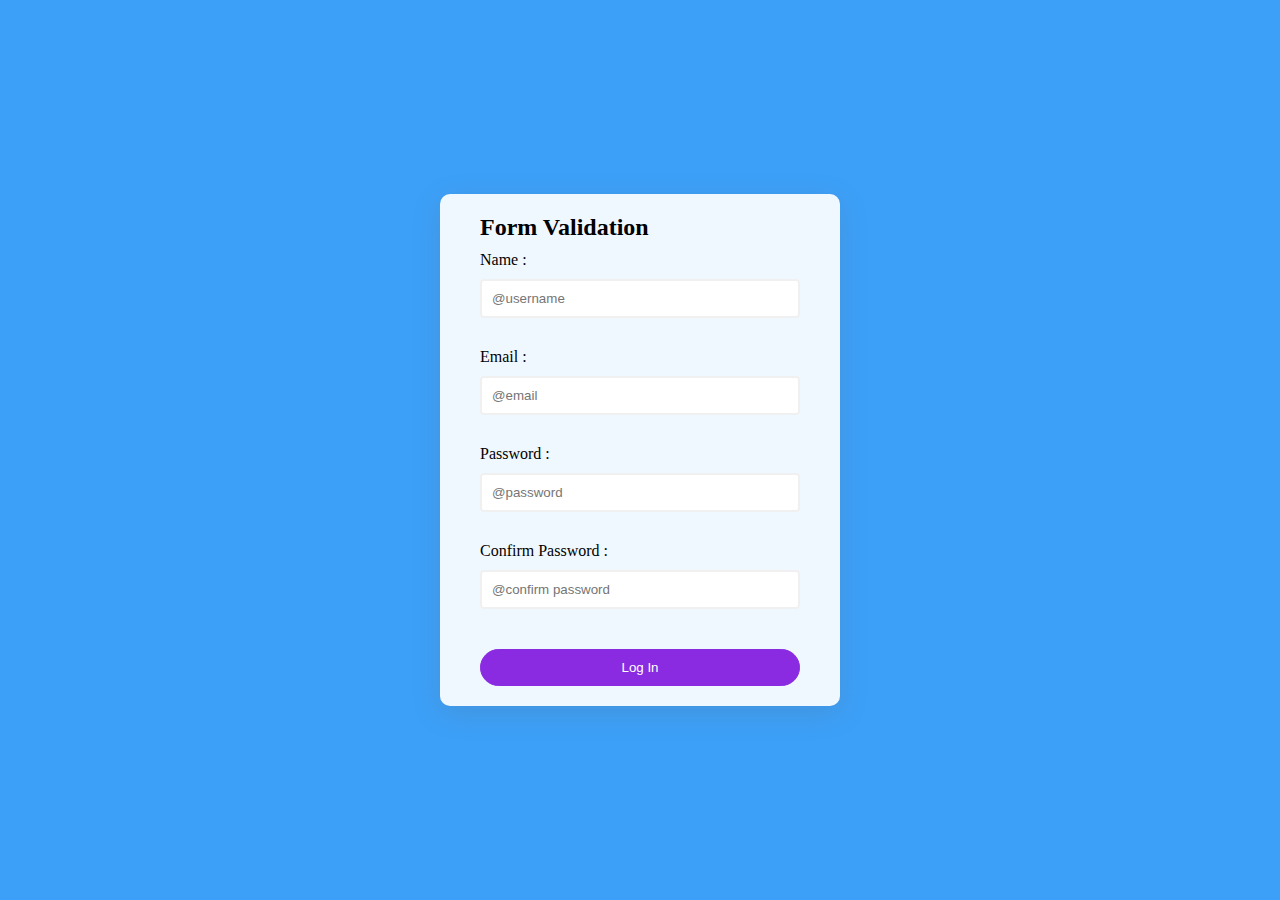
==== index.html @ 35d0a0d9 "form validation" ====
<!DOCTYPE html>
<html lang="en">
<head>
    <meta charset="UTF-8">
    <meta http-equiv="X-UA-Compatible" content="IE=edge">
    <meta name="viewport" content="width=device-width, initial-scale=1.0">
    <title>Form Validation</title>
    <link href='https://unpkg.com/boxicons@2.1.1/css/boxicons.min.css' rel='stylesheet'>
    <link rel="stylesheet" href="style.css">
</head>
<body id="formbody">
    <div class="container">
        <div class="header">
            <h2>Form Validation</h2>
        </div>
        <form class="form" id="form" action="https://github.com/">
            <div class="form-control ">
                <label for="username">Name :</label>
                <input type="text" id="username" placeholder="@username">
                <i class='bx bxs-alarm-exclamation'></i>
                <i class='bx bxs-check-circle'></i>
                <small>Error Message</small>
            </div>
            <div class="form-control ">
                <label for="email">Email :</label>
                <input type="email" id="email" placeholder="@email">
                <i class='bx bxs-alarm-exclamation'></i>
                <i class='bx bxs-check-circle'></i>
                <small>Error Message</small>
            </div>
            <div class="form-control">
                <label for="password">Password :</label>
                <input type="password" id="password" placeholder="@password">
                <i class='bx bxs-alarm-exclamation'></i>
                <i class='bx bxs-check-circle'></i>
                <small>Error Message</small>
            </div>
            <div class="form-control">
                <label for="confirmpassword">Confirm Password :</label>
                <input type="password" id="confirmpassword" placeholder="@confirm password">
                <i class='bx bxs-alarm-exclamation'></i>
                <i class='bx bxs-check-circle'></i>
                <small>Error Message</small>
            </div>

            <button type="submit">Log In</button>
        </form>
    </div>

    <script src="index.js"></script>
</body>
</html>
---- style.css ----
*{
    margin: 0;
    padding: 0;
    box-sizing: border-box;
}
#formbody{
    display: grid;
    justify-content: center;
    align-content: center;
    min-height: 100vh;
    background-color: rgb(60, 160, 248);
}
.container{
    background-color: aliceblue;
    width: 400px;
    max-width: 100%;
    border-radius: 10px;
    padding: 20px 40px;
    box-shadow: rgba(100, 100, 111, 0.2) 0px 7px 29px 0px;
}

.header{
    margin-bottom: 20px;
}
.form-control{
    margin-bottom: 20px;
    padding-bottom: 20px;
    margin-top: -10px;
    position: relative;
}

.form-control label{
    display: block;
    margin-bottom: 10px;
}
.form-control input{
    display: block;
    width: 100%;
    padding:10px;
    border-radius: 4px;
    border: 2px solid #f0f0f0;
    
}
.form-control.success input{
    border: 2px solid green;
}
.form-control.error input{
    border: 2px solid red;
}
.form-control i{
    visibility: hidden;
    position: absolute;
    right: 10px;
    top: 40px;
}
.form-control.success .bxs-check-circle{
    visibility: visible;
    color: green;
}
.form-control.error .bxs-alarm-exclamation{
    visibility: visible;
    color: red;
}
.form-control small{
    visibility: hidden;
    position:absolute;
    bottom: 0;
    left: 0;
}
.form-control.error small{
    visibility: visible;
    color: red;
}
.form button{
    display: block;
    width: 100%;
    background-color: blueviolet;
    color: white;
    padding: 10px;
    border-radius: 20px;
    border: 1px solid blueviolet;
    cursor: pointer;
}


/* successfull page  */
#successbody{
    display: grid;
    justify-content: center;
    align-content: center;
    min-height: 100vh;
    background-color: rgb(60, 160, 248);
}
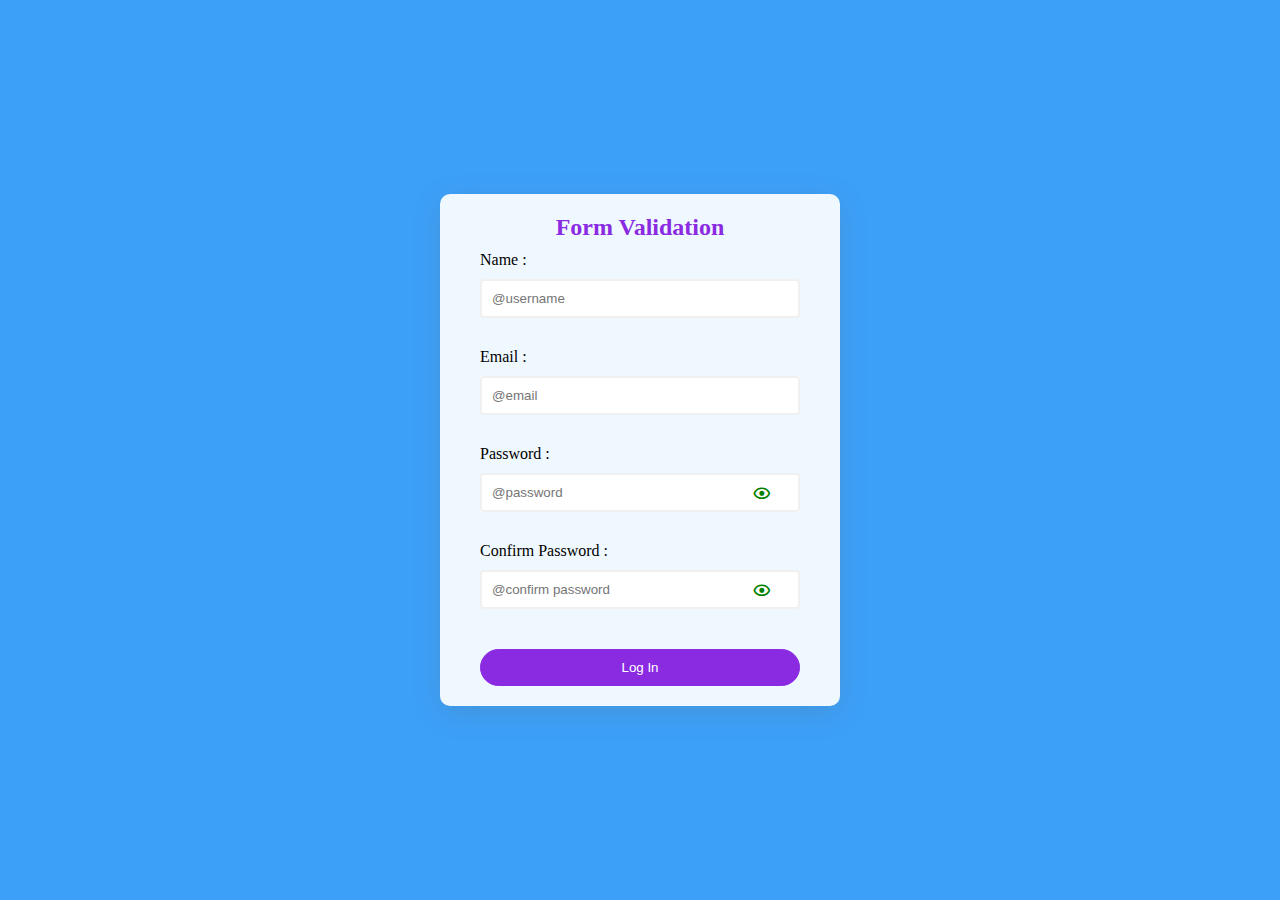
==== commit b509fced: "password show hide" ====
--- a/index.html
+++ b/index.html
@@ -31,6 +31,9 @@
             <div class="form-control">
                 <label for="password">Password :</label>
                 <input type="password" id="password" placeholder="@password">
+
+                <i class='bx bx-show'></i>
+                <i class='bx bx-hide' ></i>
                 <i class='bx bxs-alarm-exclamation'></i>
                 <i class='bx bxs-check-circle'></i>
                 <small>Error Message</small>
@@ -38,6 +41,9 @@
             <div class="form-control">
                 <label for="confirmpassword">Confirm Password :</label>
                 <input type="password" id="confirmpassword" placeholder="@confirm password">
+
+                <i class='bx bx-show' id="confirmShow"></i>
+                <i class='bx bx-hide' id="confirmHide"></i>
                 <i class='bx bxs-alarm-exclamation'></i>
                 <i class='bx bxs-check-circle'></i>
                 <small>Error Message</small>
--- a/style.css
+++ b/style.css
@@ -17,10 +17,13 @@
     border-radius: 10px;
     padding: 20px 40px;
     box-shadow: rgba(100, 100, 111, 0.2) 0px 7px 29px 0px;
+
 }
 
 .header{
     margin-bottom: 20px;
+    text-align: center;
+    color: blueviolet;
 }
 .form-control{
     margin-bottom: 20px;
@@ -47,13 +50,32 @@
 .form-control.error input{
     border: 2px solid red;
 }
-.form-control i{
+.form-control .bxs-alarm-exclamation,.bxs-check-circle{
     visibility: hidden;
     position: absolute;
     right: 10px;
     top: 40px;
 }
-.form-control.success .bxs-check-circle{
+
+.form-control .bx-show,.bx-hide{
+    position: absolute;
+    right: 28px;
+    top: 38px;
+    cursor: pointer;
+    font-size: 20px;
+}
+.form-control .bx-hide{
+    visibility: hidden;
+}
+
+.form-control.hide .bx-hide{
+    visibility: visible;
+}
+.form-control.hide .bx-show{
+    visibility: hidden;
+}
+
+.form-control.success .bxs-check-circle,.bx-show,.bx-hide{
     visibility: visible;
     color: green;
 }
@@ -82,12 +104,28 @@
     cursor: pointer;
 }
 
+@media only screen and (max-width:575px){
+    .container{
+
+        width: 330px;
+
+    
+    }
+}
+@media only screen and (max-width:280px){
+    .container{
+
+        width: 270px;
+
+    
+    }
+
 
 /* successfull page  */
-#successbody{
+/* #successbody{
     display: grid;
     justify-content: center;
     align-content: center;
     min-height: 100vh;
     background-color: rgb(60, 160, 248);
-}+} */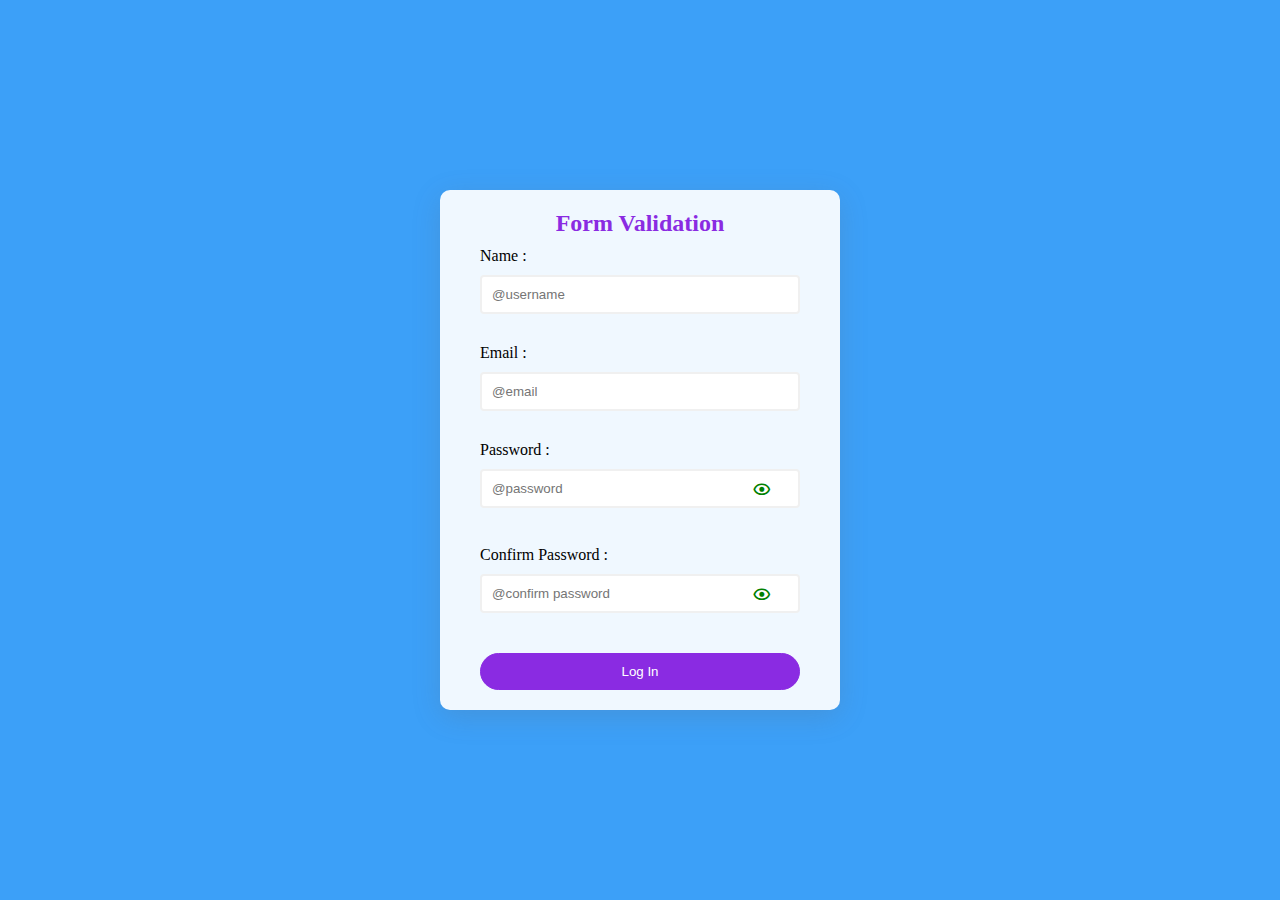
==== commit 0d678d3a: "strong Password" ====
--- a/index.html
+++ b/index.html
@@ -9,7 +9,7 @@
     <link rel="stylesheet" href="style.css">
 </head>
 <body id="formbody">
-    <div class="container">
+    <div class="container" id="form-container">
         <div class="header">
             <h2>Form Validation</h2>
         </div>
@@ -36,6 +36,7 @@
                 <i class='bx bx-hide' ></i>
                 <i class='bx bxs-alarm-exclamation'></i>
                 <i class='bx bxs-check-circle'></i>
+                <p id="stongPassword" class="stongPassword"></p>
                 <small>Error Message</small>
             </div>
             <div class="form-control">
@@ -47,11 +48,14 @@
                 <i class='bx bxs-alarm-exclamation'></i>
                 <i class='bx bxs-check-circle'></i>
                 <small>Error Message</small>
+
             </div>
 
             <button type="submit">Log In</button>
         </form>
+
     </div>
+
 
     <script src="index.js"></script>
 </body>
--- a/style.css
+++ b/style.css
@@ -119,13 +119,22 @@
 
     
     }
+}
 
-
-/* successfull page  */
-/* #successbody{
-    display: grid;
-    justify-content: center;
-    align-content: center;
-    min-height: 100vh;
-    background-color: rgb(60, 160, 248);
-} */+/* strong password  */
+#stongPassword{
+    font-size: 14px;
+    margin-top: 8px;
+}
+.stongPassword.weak{
+    color: rgb(235, 20, 20);
+}
+.stongPassword.vweak{
+    color: rgb(226, 157, 29);
+}
+.stongPassword.strong{
+    color: rgb(15, 161, 23);
+}
+.stongPassword.vstrong{
+    color: rgb(24, 27, 236);
+}